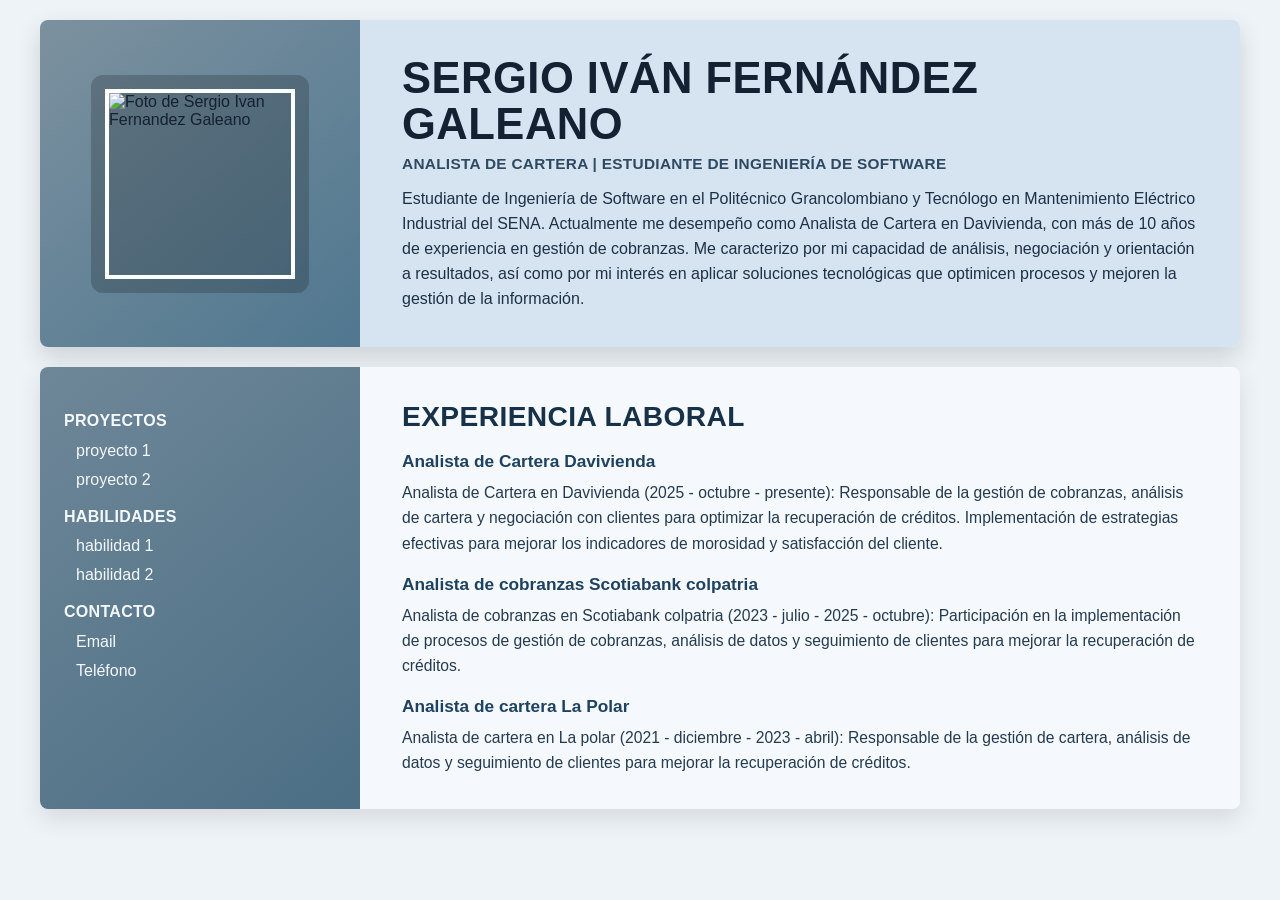
==== index.html @ 8172aaba "agregar informacion del main y estilizar con responsibidad" ====
﻿<!DOCTYPE html>
<html lang="es">
<head>
    <meta charset="UTF-8">
    <meta name="viewport" content="width=device-width, initial-scale=1.0">
    <title>Portfolio - Sergio Fernandez</title>
    <link rel="stylesheet" href="styles.css">
</head>
<body>
    <header>
        <div class="header-left">
            <div class="photo_wrap">
                <img class="photo_cv" src="/portfolio/imagenes/foto.png" alt="Foto de Sergio Ivan Fernandez Galeano">
            </div>
        </div>
        <div class="header-right">
            <div class="header-content">
                <h1>SERGIO IVÁN FERNÁNDEZ GALEANO</h1>
                <h2>Analista de Cartera | Estudiante de Ingeniería de Software</h2>
                <p>Estudiante de Ingeniería de Software en el Politécnico Grancolombiano y Tecnólogo en Mantenimiento Eléctrico Industrial del SENA. Actualmente me desempeño como Analista de Cartera en Davivienda, con más de 10 años de experiencia en gestión de cobranzas. Me caracterizo por mi capacidad de análisis, negociación y orientación a resultados, así como por mi interés en aplicar soluciones tecnológicas que optimicen procesos y mejoren la gestión de la información.</p>
            </div>
        </div>
    </header>
    <main>
        <div class="navbar_izquierdo">
            <ul>
                <li>proyectos</li>
                <ul>
                    <li>proyecto 1</li>
                    <li>proyecto 2</li>
                </ul>
                <li>habilidades</li>
                <ul>
                    <li>habilidad 1</li>
                    <li>habilidad 2</li>
                </ul>
                <li>contacto</li>
                <ul>
                    <li>Email</li>
                    <li>Teléfono</li>
                </ul>
            </ul>
        </div>
        <div class="contenido">
            <h2>Experiencia laboral</h2>
            <h3>Analista de Cartera Davivienda</h3>
            <p>Analista de Cartera en Davivienda (2025 -  octubre  - presente): Responsable de la gestión de cobranzas, análisis de cartera y negociación con clientes para optimizar la recuperación de créditos. Implementación de estrategias efectivas para mejorar los indicadores de morosidad y satisfacción del cliente.</p>
            <h3>Analista de cobranzas Scotiabank colpatria</h3>
            <p>Analista de cobranzas en Scotiabank colpatria (2023 -  julio  -  2025  -  octubre): Participación en la implementación de procesos de gestión de cobranzas, análisis de datos y seguimiento de clientes para mejorar la recuperación de créditos.</p>
            <h3>Analista de cartera La Polar</h3>
            <p>Analista de cartera en La polar (2021 -  diciembre  -  2023  -  abril): Responsable de la gestión de cartera, análisis de datos y seguimiento de clientes para mejorar la recuperación de créditos.</p>
        </div>
    </main>
    <footer>

    </footer>
</body>
</html>
---- styles.css ----
﻿/* Reinicio */
*{
    margin: 0;
    padding: 0;
    box-sizing: border-box;
}

/* Base del sitio */
body{
    background-color: #eef3f8;
    font-family: Arial, sans-serif;
    color: #142132;
}

/* Estructura del header */
header{
    width: min(1200px, 96%); /* Limita el ancho sin romper en pantallas chicas */
    margin: 20px auto;
    display: grid;
    grid-template-columns: 320px 1fr;
    min-height: 270px;
    border-radius: 8px;
    overflow: hidden;
    box-shadow: 0 10px 24px rgba(0, 0, 0, 0.14);
}

/* Panel izquierdo */
.header-left{
    background: linear-gradient(140deg, #7c919f 0%, #4f778f 100%);
    display: flex;
    align-items: center;
    justify-content: center;
    padding: 28px;
}

/* Marco de la foto */
.photo_wrap{
    background-color: rgba(0, 0, 0, 0.2);
    padding: 14px;
    border-radius: 12px;
}

/* Foto */
.photo_cv{
    width: 190px;
    height: 190px;
    object-fit: cover;
    border: 4px solid #ffffff;
    display: block;
}

/* Panel derecho */
.header-right{
    background-color: #d6e4f1;
    display: flex;
    align-items: center;
    padding: 36px 42px;
}

/* Contenedor de texto */
.header-content{
    max-width: 900px;
}

/* Titulo principal */
.header-content h1{
    font-size: clamp(2rem, 3.4vw, 3.3rem); /* Escala fluida entre mínimo y máximo */
    line-height: 1.05;
    letter-spacing: 0.5px;
    color: #142132;
    margin-bottom: 8px;
}

/* Subtitulo */
.header-content h2{
    font-size: clamp(0.95rem, 1.2vw, 1.15rem);
    font-weight: 700;
    letter-spacing: 0.3px;
    text-transform: uppercase;
    color: #2e4961;
    margin-bottom: 14px;
}

/* Descripcion */
.header-content p{
    font-size: clamp(1rem, 1.25vw, 1.15rem); /* Texto adaptable según ancho de pantalla */
    line-height: 1.55;
    color: #1d3146;
    max-width: 940px;
}

/* Estructura del main alineada con el header */
main{
    width: min(1200px, 96%);
    margin: 0 auto 20px;
    display: grid;
    grid-template-columns: 320px 1fr;
    border-radius: 8px;
    overflow: hidden;
    box-shadow: 0 10px 24px rgba(0, 0, 0, 0.1);
}

/* Lado izquierdo del main */
.navbar_izquierdo{
    background: linear-gradient(140deg, #6e8798 0%, #4b6e84 100%);
    padding: 28px 24px;
    color: #f4f8fc;
}

.navbar_izquierdo ul{
    list-style: none;
}

.navbar_izquierdo li{
    font-size: 1rem;
    line-height: 1.45;
}

.navbar_izquierdo > ul > li{
    margin-top: 14px;
    margin-bottom: 6px;
    font-weight: 700;
    text-transform: uppercase;
    letter-spacing: 0.3px;
}

.navbar_izquierdo > ul > ul{
    margin-left: 12px;
    margin-bottom: 12px;
}

.navbar_izquierdo > ul > ul > li{
    margin-bottom: 6px;
    font-weight: 500;
    text-transform: none;
}

/* Lado derecho del main */
.contenido{
    background-color: #f5f9fd;
    padding: 34px 42px;
}

.contenido h2{
    font-size: clamp(1.4rem, 2.2vw, 2rem);
    color: #173148;
    margin-bottom: 18px;
    text-transform: uppercase;
    letter-spacing: 0.4px;
}

.contenido h3{
    font-size: 1.08rem;
    color: #1e425f;
    margin-top: 18px;
    margin-bottom: 8px;
}

.contenido p{
    font-size: 0.98rem;
    line-height: 1.6;
    color: #243a4f;
}

/* Responsive */
@media (max-width: 900px){
    header{
        grid-template-columns: 1fr; /* Colapsa a una sola columna en móvil */
    }

    .header-left{
        justify-content: center;
        padding: 24px;
    }

    .header-right{
        padding: 26px 24px 30px;
    }

    .header-content h1{
        font-size: clamp(1.7rem, 7vw, 2.4rem);
    }

    .header-content h2{
        font-size: 0.95rem;
    }

    main{
        grid-template-columns: 1fr;
    }

    .navbar_izquierdo{
        padding: 24px;
    }

    .contenido{
        padding: 26px 24px 30px;
    }
}
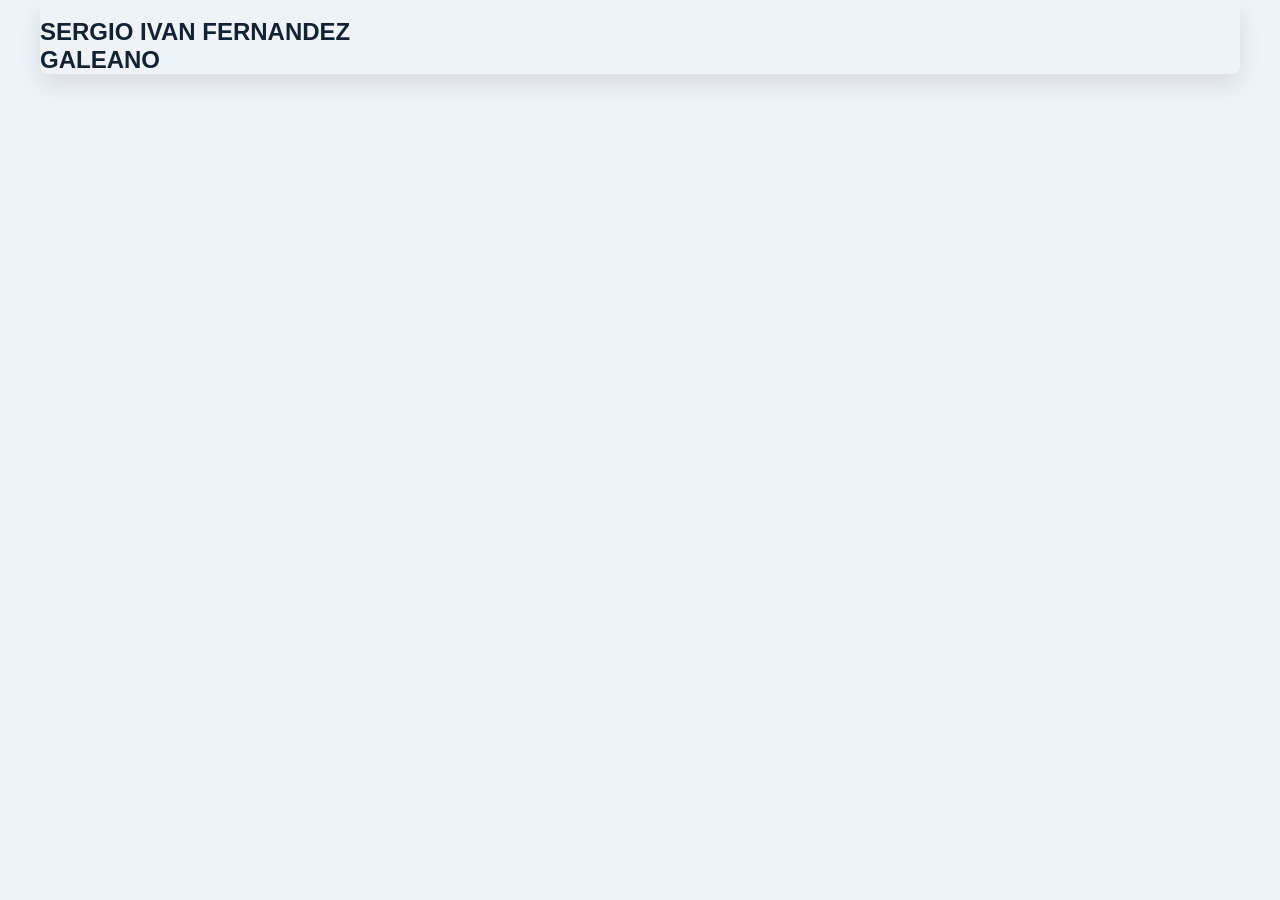
==== commit 8d91c2c8: "estructura de la priemra columna" ====
--- a/index.html
+++ b/index.html
@@ -7,52 +7,17 @@
     <link rel="stylesheet" href="styles.css">
 </head>
 <body>
-    <header>
-        <div class="header-left">
-            <div class="photo_wrap">
-                <img class="photo_cv" src="/portfolio/imagenes/foto.png" alt="Foto de Sergio Ivan Fernandez Galeano">
+    <main>
+        <section>
+            <div>
+                <img src="" alt="">
             </div>
-        </div>
-        <div class="header-right">
-            <div class="header-content">
-                <h1>SERGIO IVÁN FERNÁNDEZ GALEANO</h1>
-                <h2>Analista de Cartera | Estudiante de Ingeniería de Software</h2>
-                <p>Estudiante de Ingeniería de Software en el Politécnico Grancolombiano y Tecnólogo en Mantenimiento Eléctrico Industrial del SENA. Actualmente me desempeño como Analista de Cartera en Davivienda, con más de 10 años de experiencia en gestión de cobranzas. Me caracterizo por mi capacidad de análisis, negociación y orientación a resultados, así como por mi interés en aplicar soluciones tecnológicas que optimicen procesos y mejoren la gestión de la información.</p>
-            </div>
-        </div>
-    </header>
-    <main>
-        <div class="navbar_izquierdo">
-            <ul>
-                <li>proyectos</li>
-                <ul>
-                    <li>proyecto 1</li>
-                    <li>proyecto 2</li>
-                </ul>
-                <li>habilidades</li>
-                <ul>
-                    <li>habilidad 1</li>
-                    <li>habilidad 2</li>
-                </ul>
-                <li>contacto</li>
-                <ul>
-                    <li>Email</li>
-                    <li>Teléfono</li>
-                </ul>
-            </ul>
-        </div>
-        <div class="contenido">
-            <h2>Experiencia laboral</h2>
-            <h3>Analista de Cartera Davivienda</h3>
-            <p>Analista de Cartera en Davivienda (2025 -  octubre  - presente): Responsable de la gestión de cobranzas, análisis de cartera y negociación con clientes para optimizar la recuperación de créditos. Implementación de estrategias efectivas para mejorar los indicadores de morosidad y satisfacción del cliente.</p>
-            <h3>Analista de cobranzas Scotiabank colpatria</h3>
-            <p>Analista de cobranzas en Scotiabank colpatria (2023 -  julio  -  2025  -  octubre): Participación en la implementación de procesos de gestión de cobranzas, análisis de datos y seguimiento de clientes para mejorar la recuperación de créditos.</p>
-            <h3>Analista de cartera La Polar</h3>
-            <p>Analista de cartera en La polar (2021 -  diciembre  -  2023  -  abril): Responsable de la gestión de cartera, análisis de datos y seguimiento de clientes para mejorar la recuperación de créditos.</p>
-        </div>
+            <h1>SERGIO IVAN FERNANDEZ GALEANO</h1>
+
+        </section>
+        <section>
+
+        </section>
     </main>
-    <footer>
-
-    </footer>
 </body>
 </html>
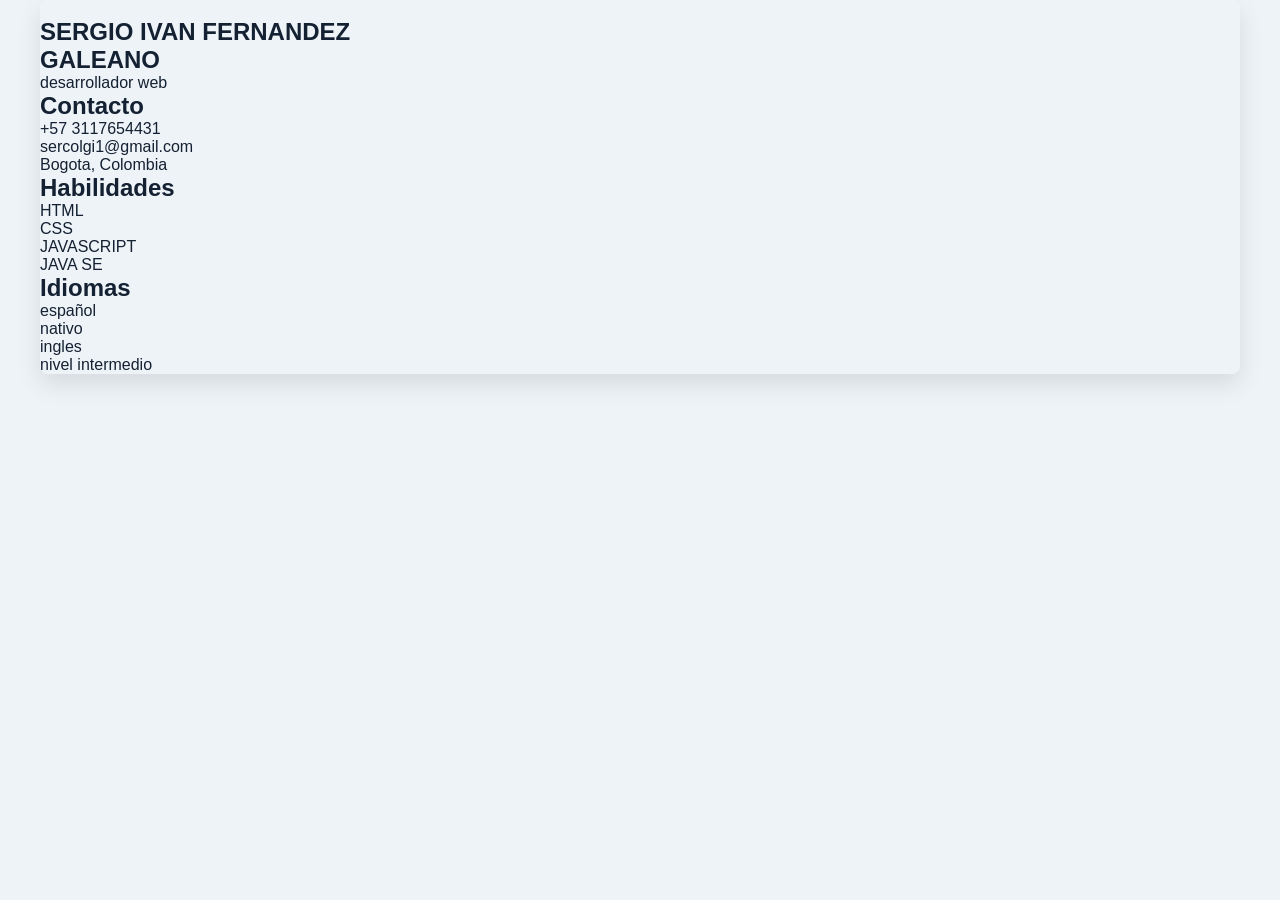
==== commit 3ba114a9: "asignacion de clases y nuevo article de idiomas" ====
--- a/index.html
+++ b/index.html
@@ -7,15 +7,47 @@
     <link rel="stylesheet" href="styles.css">
 </head>
 <body>
-    <main>
-        <section>
-            <div>
-                <img src="" alt="">
+    <main class="portfolioContent">
+        <section class="profileSection">
+            <div class="profileImageContainer">
+                <img class="profileImage" src="" alt="">
             </div>
-            <h1>SERGIO IVAN FERNANDEZ GALEANO</h1>
-
+            <div class="profileInfo">
+            <h1 class="profileName">SERGIO IVAN FERNANDEZ GALEANO</h1>
+            <p class="profileRole">desarrollador web</p>
+            </div>
+            <article class="contactSection">
+                <h2 class="sectionTitle">Contacto</h2>
+                <ul class="contactList">
+                    <li class="contactItem">+57 3117654431</li>
+                    <li class="contactItem">sercolgi1@gmail.com</li>
+                    <li class="contactItem">Bogota, Colombia</li>
+                </ul>
+            </article>
+            <article class="skillsSection">
+                <h2 class="sectionTitle">Habilidades</h2>
+                <ul class="skillsList">
+                    <li class="skillItem">HTML</li>
+                    <li class="skillItem">CSS</li>
+                    <li class="skillItem">JAVASCRIPT</li>
+                    <li class="skillItem">JAVA SE</li>
+                </ul>
+            </article>
+            <article class="languagesSection">
+                <h2 class="sectionTitle">Idiomas</h2>
+                <ul class="languagesList">
+                    <li class="languageItem">
+                        <span class="languageName">español</span>
+                        <p class="languageLevel">nativo</p>
+                    </li>
+                    <li class="languageItem">
+                        <span class="languageName">ingles</span>
+                        <p class="languageLevel">nivel intermedio</p>
+                    </li>
+                </ul>
+            </article>
         </section>
-        <section>
+        <section class="additionalInfoSection">
 
         </section>
     </main>
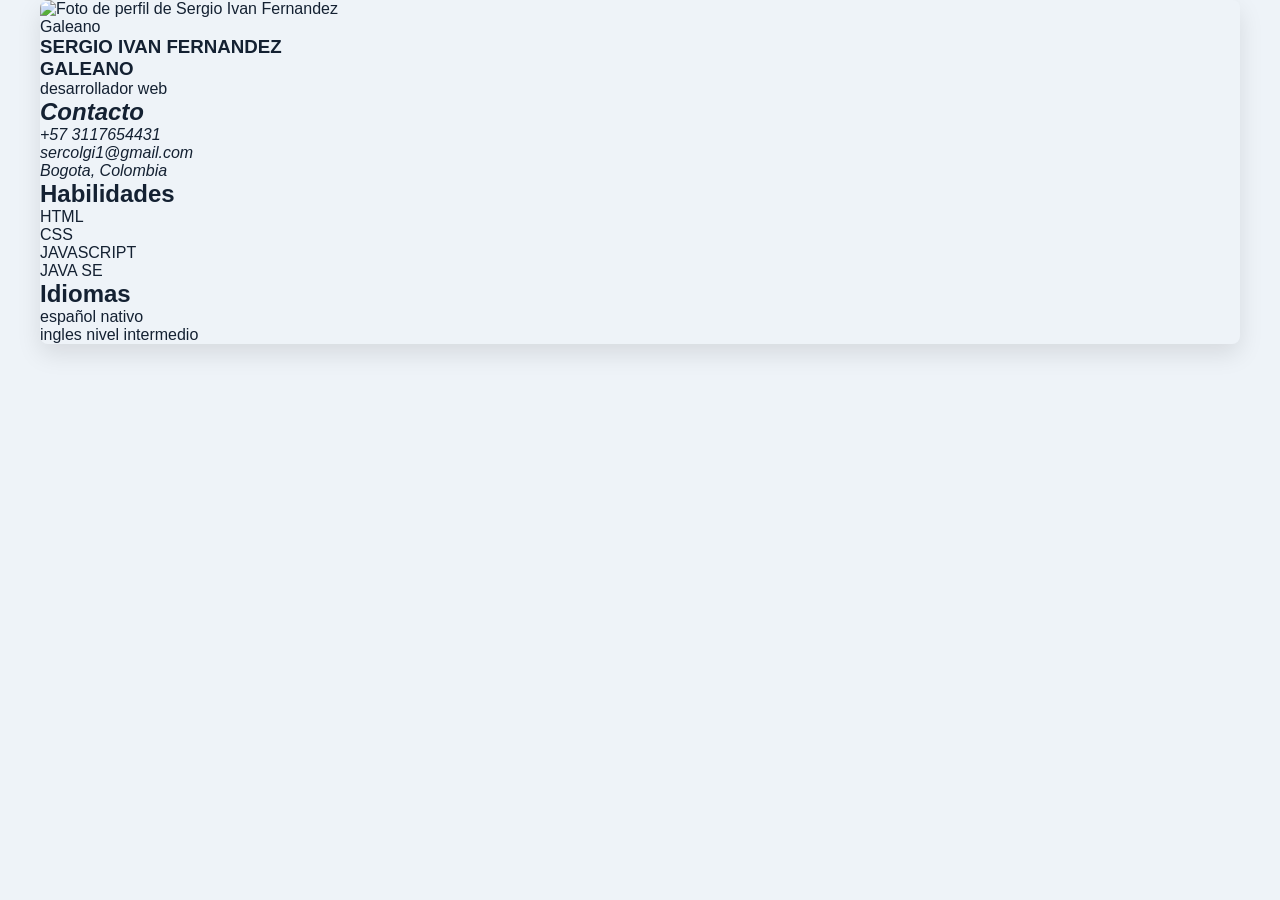
==== commit 9b905f83: "ajuste de semantica con consulta en ia con correccciones sin cambiar contenido" ====
--- a/index.html
+++ b/index.html
@@ -9,21 +9,23 @@
 <body>
     <main class="portfolioContent">
         <section class="profileSection">
+            <article class="profileHeader">
             <div class="profileImageContainer">
-                <img class="profileImage" src="" alt="">
+                <img class="profileImage" src="" alt="Foto de perfil de Sergio Ivan Fernandez Galeano">
             </div>
             <div class="profileInfo">
             <h1 class="profileName">SERGIO IVAN FERNANDEZ GALEANO</h1>
             <p class="profileRole">desarrollador web</p>
             </div>
-            <article class="contactSection">
+            </article>
+            <address class="contactSection">
                 <h2 class="sectionTitle">Contacto</h2>
                 <ul class="contactList">
                     <li class="contactItem">+57 3117654431</li>
                     <li class="contactItem">sercolgi1@gmail.com</li>
                     <li class="contactItem">Bogota, Colombia</li>
                 </ul>
-            </article>
+            </address>
             <article class="skillsSection">
                 <h2 class="sectionTitle">Habilidades</h2>
                 <ul class="skillsList">
@@ -38,17 +40,17 @@
                 <ul class="languagesList">
                     <li class="languageItem">
                         <span class="languageName">español</span>
-                        <p class="languageLevel">nativo</p>
+                        <span class="languageLevel">nativo</span>
                     </li>
                     <li class="languageItem">
                         <span class="languageName">ingles</span>
-                        <p class="languageLevel">nivel intermedio</p>
+                        <span class="languageLevel">nivel intermedio</span>
                     </li>
                 </ul>
             </article>
         </section>
         <section class="additionalInfoSection">
-
+            <article class="additionalInfoCard"></article>
         </section>
     </main>
 </body>
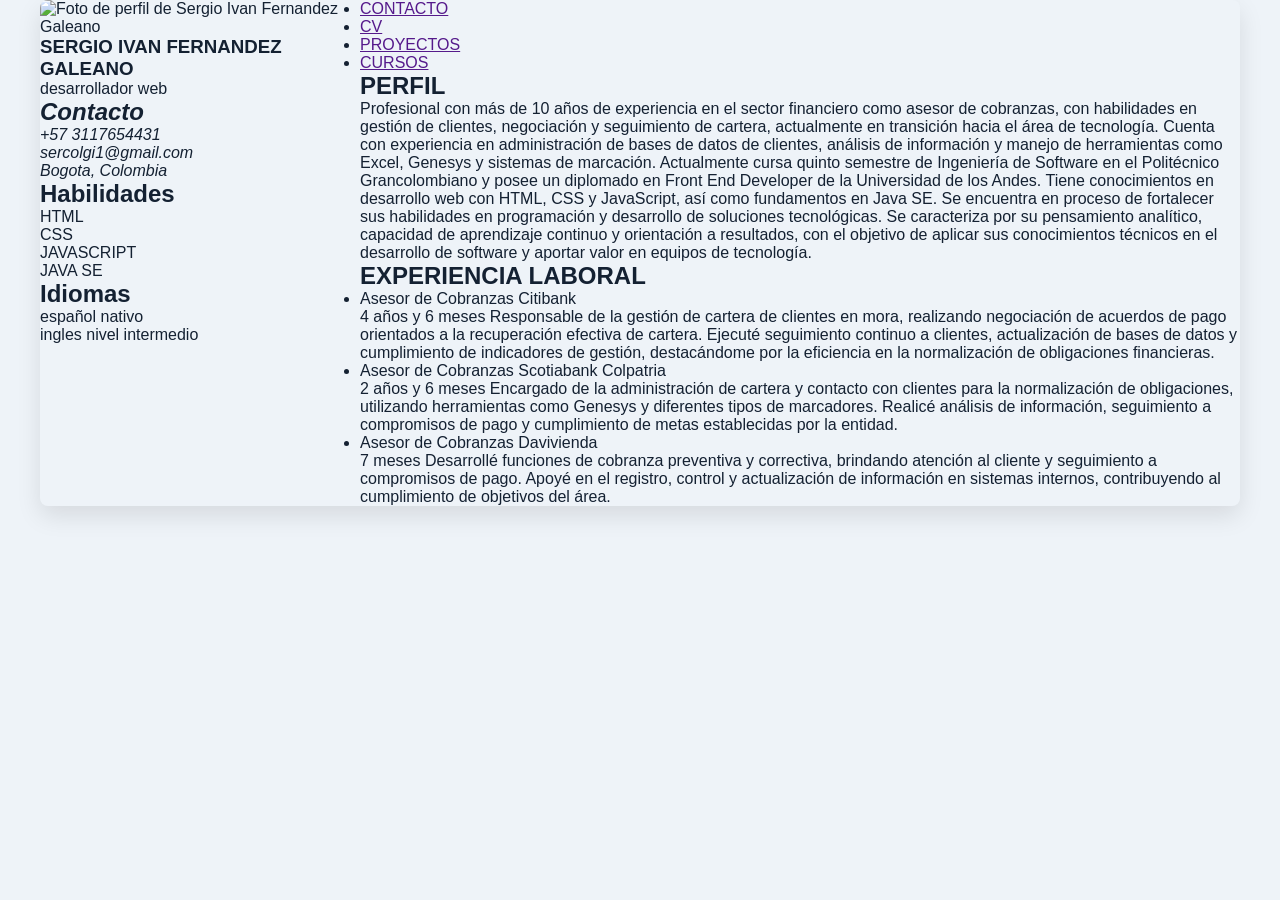
==== commit 7d779b9a: "datos anexos a index de segunda parte" ====
--- a/index.html
+++ b/index.html
@@ -50,7 +50,36 @@
             </article>
         </section>
         <section class="additionalInfoSection">
-            <article class="additionalInfoCard"></article>
+            <nav>
+                <ul>
+                    <li><a href="">CONTACTO</a></li>
+                    <li><a href="">CV</a></li>
+                    <li><a href="">PROYECTOS</a></li>
+                    <li><a href="">CURSOS</a></li>
+                </ul>
+            </nav>
+            <article class="additionalInfoCard">
+                <h2>PERFIL</h2>
+                <p>Profesional con más de 10 años de experiencia en el sector financiero como asesor de cobranzas, con habilidades en gestión de clientes, negociación y seguimiento de cartera, actualmente en transición hacia el área de tecnología. Cuenta con experiencia en administración de bases de datos de clientes, análisis de información y manejo de herramientas como Excel, Genesys y sistemas de marcación.
+
+Actualmente cursa quinto semestre de Ingeniería de Software en el Politécnico Grancolombiano y posee un diplomado en Front End Developer de la Universidad de los Andes. Tiene conocimientos en desarrollo web con HTML, CSS y JavaScript, así como fundamentos en Java SE. Se encuentra en proceso de fortalecer sus habilidades en programación y desarrollo de soluciones tecnológicas.
+
+Se caracteriza por su pensamiento analítico, capacidad de aprendizaje continuo y orientación a resultados, con el objetivo de aplicar sus conocimientos técnicos en el desarrollo de software y aportar valor en equipos de tecnología.</p>
+            </article>
+            <article>
+                <h2>EXPERIENCIA LABORAL</h2>
+                <ul>
+                    <li>Asesor de Cobranzas Citibank</li>
+                    <p>4 años y 6 meses
+Responsable de la gestión de cartera de clientes en mora, realizando negociación de acuerdos de pago orientados a la recuperación efectiva de cartera. Ejecuté seguimiento continuo a clientes, actualización de bases de datos y cumplimiento de indicadores de gestión, destacándome por la eficiencia en la normalización de obligaciones financieras.</p>
+                    <li>Asesor de Cobranzas Scotiabank Colpatria</li>
+                    <p>2 años y 6 meses
+Encargado de la administración de cartera y contacto con clientes para la normalización de obligaciones, utilizando herramientas como Genesys y diferentes tipos de marcadores. Realicé análisis de información, seguimiento a compromisos de pago y cumplimiento de metas establecidas por la entidad.</p>
+                    <li>Asesor de Cobranzas Davivienda</li>
+                    <p>7 meses
+Desarrollé funciones de cobranza preventiva y correctiva, brindando atención al cliente y seguimiento a compromisos de pago. Apoyé en el registro, control y actualización de información en sistemas internos, contribuyendo al cumplimiento de objetivos del área.</p>
+                </ul>
+            </article>
         </section>
     </main>
 </body>
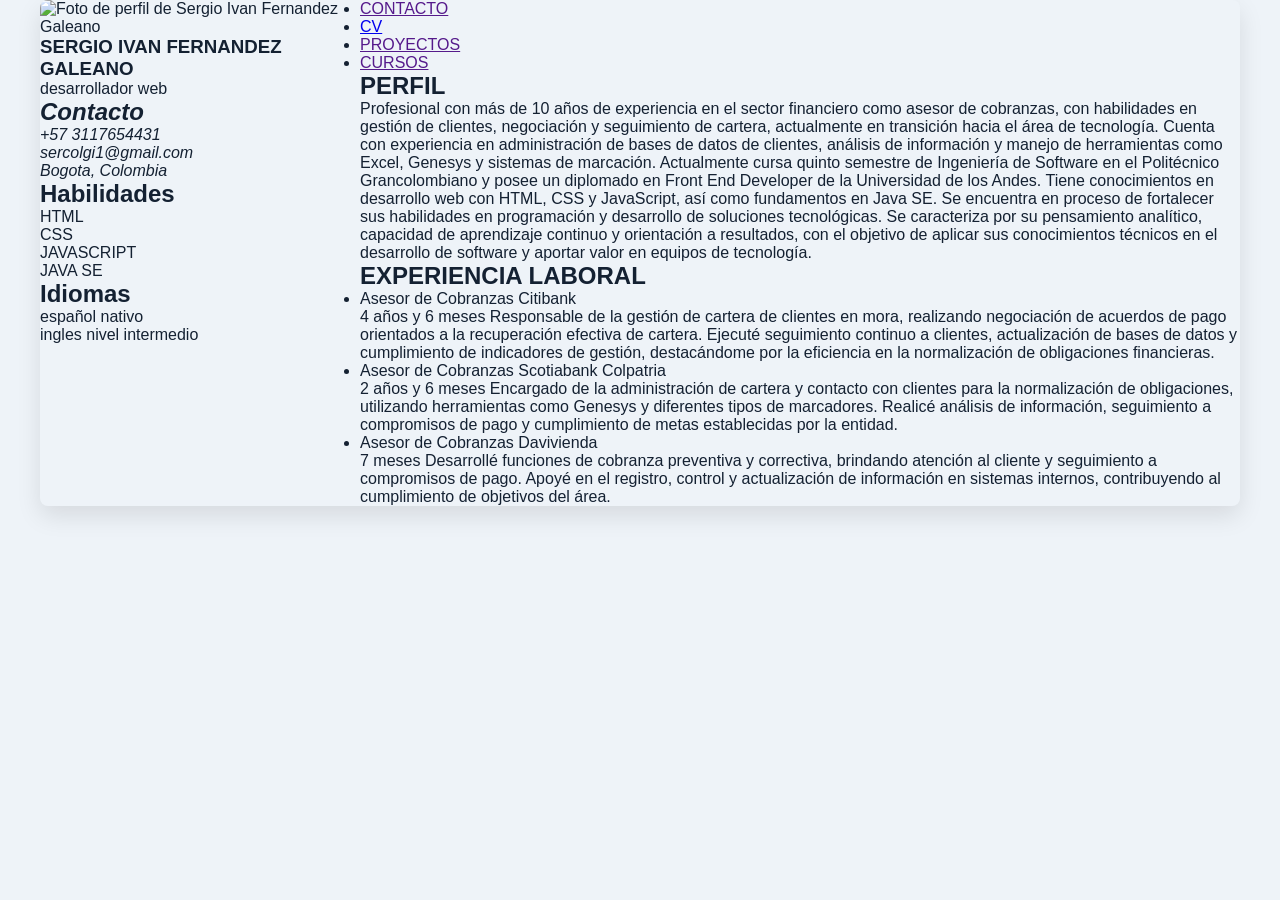
==== commit 3136f741: "agregando nuevo contenido, nuevas paginas, archivo descargable" ====
--- a/index.html
+++ b/index.html
@@ -50,34 +50,40 @@
             </article>
         </section>
         <section class="additionalInfoSection">
-            <nav>
-                <ul>
-                    <li><a href="">CONTACTO</a></li>
-                    <li><a href="">CV</a></li>
-                    <li><a href="">PROYECTOS</a></li>
-                    <li><a href="">CURSOS</a></li>
+            <nav class="portfolioNav">
+                <ul class="portfolioNavList">
+                    <li class="portfolioNavItem"><a class="portfolioNavLink" href="">CONTACTO</a></li>
+                    <li class="portfolioNavItem"><a class="portfolioNavLink" href="./Hoja de vida Sergio Fernandez (2).docx" download="Hoja-de-vida-Sergio-Fernandez.docx">CV</a></li>
+                    <li class="portfolioNavItem"><a class="portfolioNavLink" href="">PROYECTOS</a></li>
+                    <li class="portfolioNavItem"><a class="portfolioNavLink" href="">CURSOS</a></li>
                 </ul>
             </nav>
             <article class="additionalInfoCard">
-                <h2>PERFIL</h2>
-                <p>Profesional con más de 10 años de experiencia en el sector financiero como asesor de cobranzas, con habilidades en gestión de clientes, negociación y seguimiento de cartera, actualmente en transición hacia el área de tecnología. Cuenta con experiencia en administración de bases de datos de clientes, análisis de información y manejo de herramientas como Excel, Genesys y sistemas de marcación.
+                <h2 class="sectionTitle">PERFIL</h2>
+                <p class="profileSummary">Profesional con más de 10 años de experiencia en el sector financiero como asesor de cobranzas, con habilidades en gestión de clientes, negociación y seguimiento de cartera, actualmente en transición hacia el área de tecnología. Cuenta con experiencia en administración de bases de datos de clientes, análisis de información y manejo de herramientas como Excel, Genesys y sistemas de marcación.
 
 Actualmente cursa quinto semestre de Ingeniería de Software en el Politécnico Grancolombiano y posee un diplomado en Front End Developer de la Universidad de los Andes. Tiene conocimientos en desarrollo web con HTML, CSS y JavaScript, así como fundamentos en Java SE. Se encuentra en proceso de fortalecer sus habilidades en programación y desarrollo de soluciones tecnológicas.
 
 Se caracteriza por su pensamiento analítico, capacidad de aprendizaje continuo y orientación a resultados, con el objetivo de aplicar sus conocimientos técnicos en el desarrollo de software y aportar valor en equipos de tecnología.</p>
             </article>
-            <article>
-                <h2>EXPERIENCIA LABORAL</h2>
-                <ul>
-                    <li>Asesor de Cobranzas Citibank</li>
-                    <p>4 años y 6 meses
+            <article class="workExperienceSection">
+                <h2 class="sectionTitle">EXPERIENCIA LABORAL</h2>
+                <ul class="workExperienceList">
+                    <li class="workExperienceItem">
+                        <span class="workExperienceRole">Asesor de Cobranzas Citibank</span>
+                        <p class="workExperienceDescription">4 años y 6 meses
 Responsable de la gestión de cartera de clientes en mora, realizando negociación de acuerdos de pago orientados a la recuperación efectiva de cartera. Ejecuté seguimiento continuo a clientes, actualización de bases de datos y cumplimiento de indicadores de gestión, destacándome por la eficiencia en la normalización de obligaciones financieras.</p>
-                    <li>Asesor de Cobranzas Scotiabank Colpatria</li>
-                    <p>2 años y 6 meses
+                    </li>
+                    <li class="workExperienceItem">
+                        <span class="workExperienceRole">Asesor de Cobranzas Scotiabank Colpatria</span>
+                        <p class="workExperienceDescription">2 años y 6 meses
 Encargado de la administración de cartera y contacto con clientes para la normalización de obligaciones, utilizando herramientas como Genesys y diferentes tipos de marcadores. Realicé análisis de información, seguimiento a compromisos de pago y cumplimiento de metas establecidas por la entidad.</p>
-                    <li>Asesor de Cobranzas Davivienda</li>
-                    <p>7 meses
+                    </li>
+                    <li class="workExperienceItem">
+                        <span class="workExperienceRole">Asesor de Cobranzas Davivienda</span>
+                        <p class="workExperienceDescription">7 meses
 Desarrollé funciones de cobranza preventiva y correctiva, brindando atención al cliente y seguimiento a compromisos de pago. Apoyé en el registro, control y actualización de información en sistemas internos, contribuyendo al cumplimiento de objetivos del área.</p>
+                    </li>
                 </ul>
             </article>
         </section>
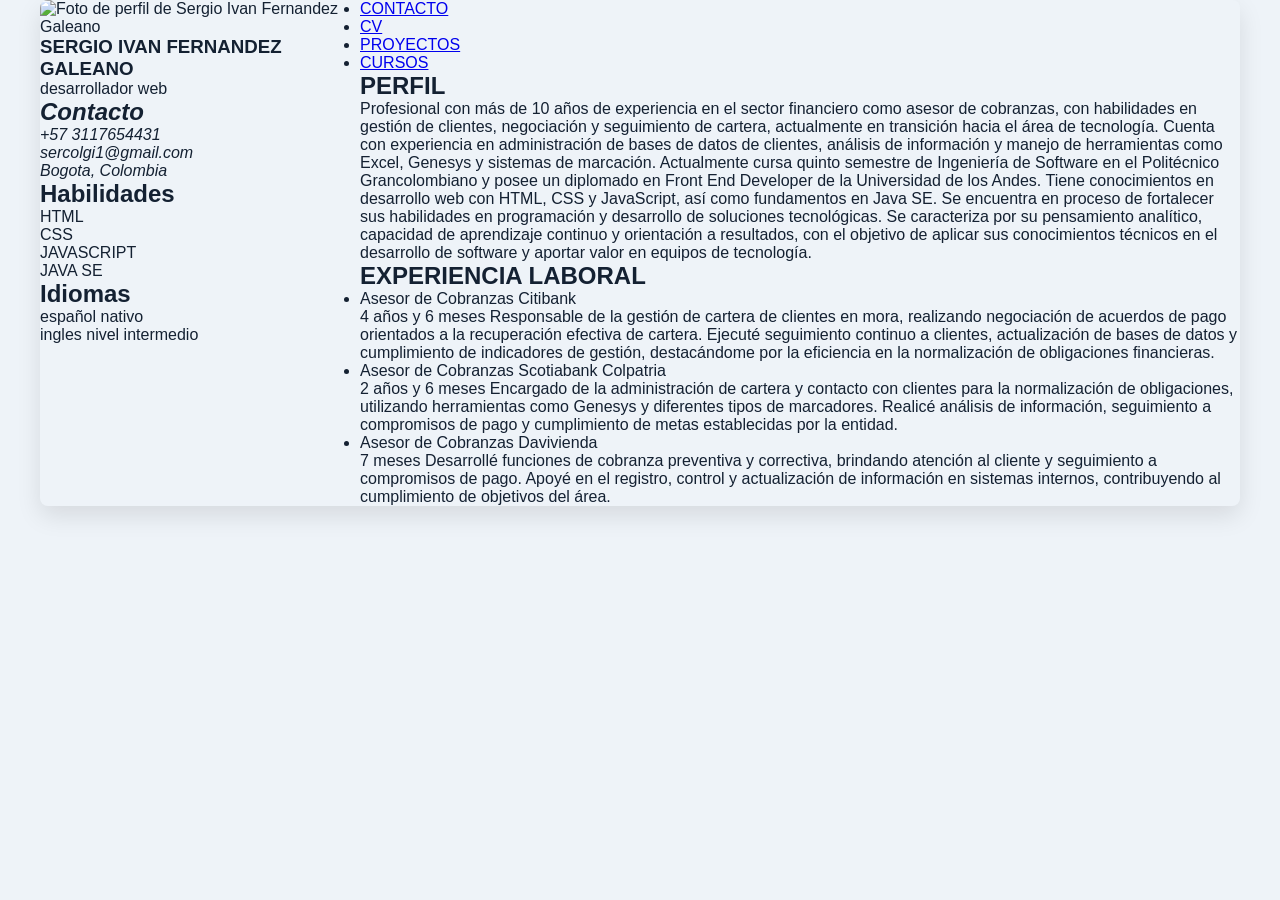
==== commit 84f1e34a: "agregando contenido a los otros html con la informacion geenral, direccionando a cada pagina y un ho" ====
--- a/index.html
+++ b/index.html
@@ -52,10 +52,10 @@
         <section class="additionalInfoSection">
             <nav class="portfolioNav">
                 <ul class="portfolioNavList">
-                    <li class="portfolioNavItem"><a class="portfolioNavLink" href="">CONTACTO</a></li>
+                    <li class="portfolioNavItem"><a class="portfolioNavLink" href="./contacto.html">CONTACTO</a></li>
                     <li class="portfolioNavItem"><a class="portfolioNavLink" href="./Hoja de vida Sergio Fernandez (2).docx" download="Hoja-de-vida-Sergio-Fernandez.docx">CV</a></li>
-                    <li class="portfolioNavItem"><a class="portfolioNavLink" href="">PROYECTOS</a></li>
-                    <li class="portfolioNavItem"><a class="portfolioNavLink" href="">CURSOS</a></li>
+                    <li class="portfolioNavItem"><a class="portfolioNavLink" href="./proyectos.html">PROYECTOS</a></li>
+                    <li class="portfolioNavItem"><a class="portfolioNavLink" href="./cursos.html">CURSOS</a></li>
                 </ul>
             </nav>
             <article class="additionalInfoCard">
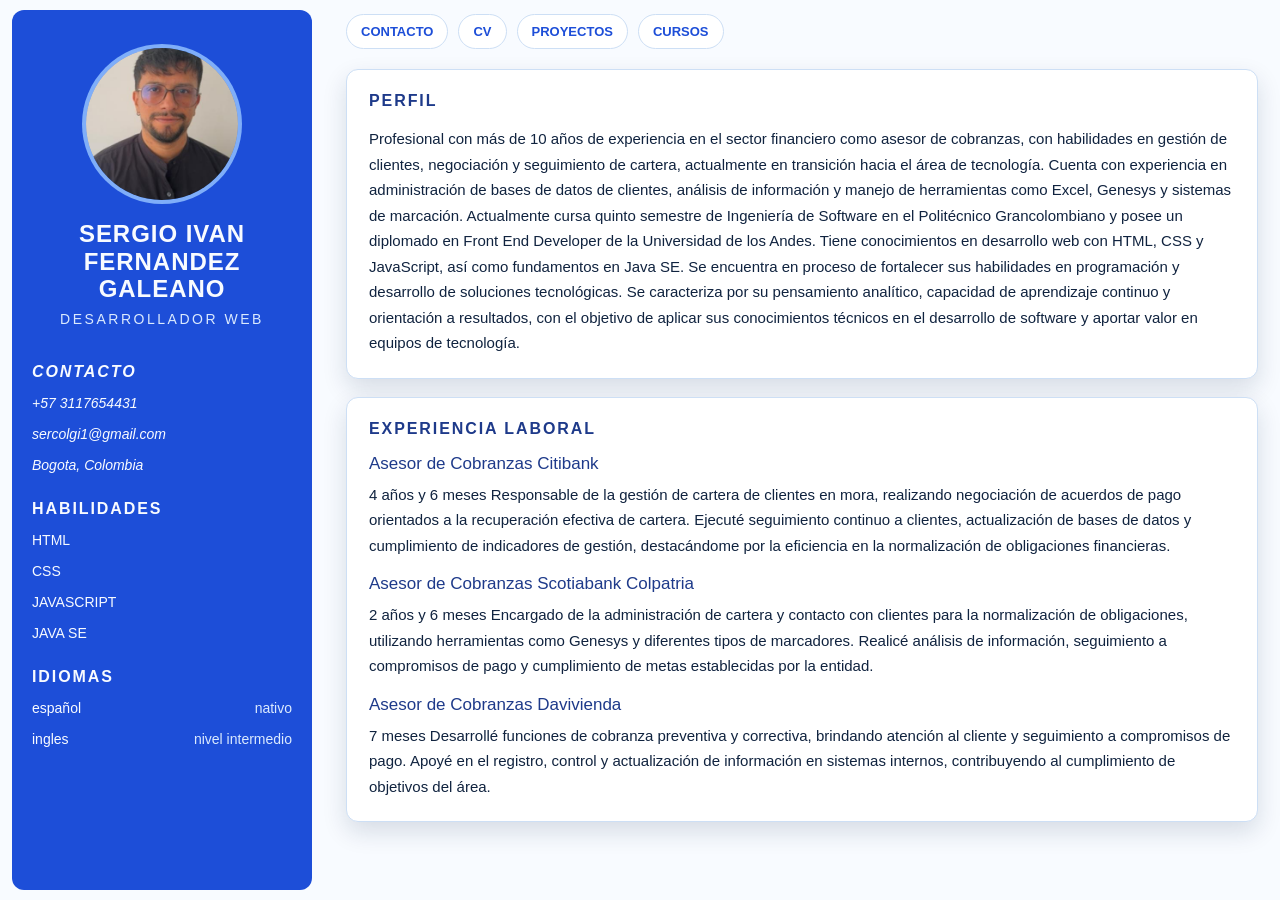
==== commit 19bcc2b7: "hoover a botones y estilos finales" ====
--- a/index.html
+++ b/index.html
@@ -11,7 +11,7 @@
         <section class="profileSection">
             <article class="profileHeader">
             <div class="profileImageContainer">
-                <img class="profileImage" src="" alt="Foto de perfil de Sergio Ivan Fernandez Galeano">
+                <img class="profileImage" src="/imagenes/foto.png" alt="Foto de perfil de Sergio Ivan Fernandez Galeano">
             </div>
             <div class="profileInfo">
             <h1 class="profileName">SERGIO IVAN FERNANDEZ GALEANO</h1>
--- a/styles.css
+++ b/styles.css
@@ -1,200 +1,357 @@
-﻿/* Reinicio */
+
 *{
     margin: 0;
     padding: 0;
     box-sizing: border-box;
 }
 
-/* Base del sitio */
+:root{
+    --font-main: "Outfit", sans-serif;
+    --color-bg: #f8fbff;
+    --color-surface: #ffffff;
+    --color-surface-soft: #eef5ff;
+    --color-border: #cddff5;
+    --color-primary-50: #edf5ff;
+    --color-primary-100: #dbeafe;
+    --color-primary-200: #bfdcff;
+    --color-primary-300: #93c5fd;
+    --color-primary-400: #60a5fa;
+    --color-primary-500: #3b82f6;
+    --color-primary-600: #2563eb;
+    --color-primary-700: #1d4ed8;
+    --color-primary-800: #1e3a8a;
+    --color-primary-900: #172554;
+    --color-text: #10233f;
+    --color-text-soft: #36506f;
+    --color-text-light: #f8fbff;
+    --color-shadow: rgba(17, 37, 68, 0.14);
+}
+
 body{
-    background-color: #eef3f8;
-    font-family: Arial, sans-serif;
-    color: #142132;
-}
-
-/* Estructura del header */
-header{
-    width: min(1200px, 96%); /* Limita el ancho sin romper en pantallas chicas */
-    margin: 20px auto;
-    display: grid;
-    grid-template-columns: 320px 1fr;
-    min-height: 270px;
+    background-color: var(--color-bg);
+    font-family: var(--font-main);
+    color: var(--color-text);
+    min-height: 100vh;
+    margin: 0;
+    min-height: 100vh;
+    font-size: 1.5rem;
+}
+
+html{
+    font-size: 62.5%;
+}
+.portfolioContent{
+    display: flex;
+    position: relative;
+    background-color: var(--color-bg);
+    min-height: 100vh;
+}
+ul{
+    list-style: none;
+}
+a{
+    text-decoration: none;
+    color: inherit;
+}
+.profileSection{
+    display: flex;
+    flex-direction: column;
+    flex: 0 0 30rem;
+    background-color: var(--color-primary-700);
+    border-radius: 12px;
+    padding: 10px 10px 25px 10px;
+    margin: 10px 12px;
+    min-height: calc(100vh - 2rem);
+    color: var(--color-text-light);
+    gap: 2.4rem;
+}
+.profileHeader{
+    display: flex;
+    flex-direction: column;
+    align-items: center;
+    gap: 1.6rem;
+    padding: 2.4rem 1.2rem 1.2rem;
+    text-align: center;
+}
+.profileImageContainer{
+    width: 16rem;
+    height: 16rem;
+    border-radius: 50%;
+    overflow: hidden;
+    border: 0.4rem solid rgba(255, 255, 255, 0.35);
+    background-color: var(--color-primary-500);
+}
+.profileImage{
+    width: 100%;
+    height: 100%;
+    object-fit: cover;
+    display: block;
+}
+.profileInfo{
+    display: flex;
+    flex-direction: column;
+    gap: 0.8rem;
+}
+.profileName{
+    font-size: 2.4rem;
+    line-height: 1.15;
+    letter-spacing: 0.04em;
+}
+.profileRole{
+    font-size: 1.4rem;
+    text-transform: uppercase;
+    letter-spacing: 0.18em;
+    color: var(--color-primary-100);
+}
+.contactSection,
+.skillsSection,
+.languagesSection{
+    display: flex;
+    flex-direction: column;
+    gap: 1.2rem;
+    padding: 0 1rem;
+}
+.sectionTitle{
+    font-size: 1.6rem;
+    text-transform: uppercase;
+    letter-spacing: 0.12em;
+}
+.contactList,
+.skillsList,
+.languagesList{
+    display: flex;
+    flex-direction: column;
+    gap: 1rem;
+}
+.contactItem,
+.skillItem,
+.languageItem{
+    font-size: 1.4rem;
+    line-height: 1.5;
+}
+.languageItem{
+    display: flex;
+    justify-content: space-between;
+    gap: 1.2rem;
+}
+.languageLevel{
+    color: var(--color-primary-100);
+}
+.portfolioNavList{
+    display: flex;
+    gap: 10px;
+    justify-content: center;
+}
+.additionalInfoSection{
+    flex: 1;
+    min-width: 0;
+    padding: 4px 10px;
+    margin: 10px 12px;
+}
+.portfolioNav{
+    margin-bottom: 2rem;
+}
+.portfolioNavList{
+    flex-wrap: wrap;
+    justify-content: flex-start;
+}
+.portfolioNavLink{
+    display: inline-block;
+    background-color: var(--color-surface);
+    color: var(--color-primary-700);
+    border: 1px solid var(--color-border);
+    border-radius: 999px;
+    padding: 0.9rem 1.4rem;
+    font-size: 1.3rem;
+    font-weight: 600;
+    transition: background-color 0.2s ease, color 0.2s ease, border-color 0.2s ease, transform 0.2s ease;
+}
+.portfolioNavLink:hover{
+    background-color: var(--color-primary-700);
+    color: var(--color-text-light);
+    border-color: var(--color-primary-700);
+    transform: translateY(-2px);
+}
+.additionalInfoCard,
+.workExperienceSection,
+.contactFormSection,
+.coursesSection,
+.projectsSection{
+    background-color: var(--color-surface);
+    border: 1px solid var(--color-border);
+    border-radius: 12px;
+    padding: 2.2rem;
+    box-shadow: 0 10px 24px var(--color-shadow);
+}
+.additionalInfoSection > article + article{
+    margin-top: 1.8rem;
+}
+.additionalInfoSection .sectionTitle{
+    color: var(--color-primary-800);
+    margin-bottom: 1.6rem;
+}
+.profileSummary,
+.workExperienceDescription,
+.contactFormLabel,
+.contactFormInput,
+.contactFormTextarea,
+.coursePlatform,
+.courseTitle,
+.projectLink{
+    color: var(--color-text);
+}
+.profileSummary,
+.workExperienceDescription{
+    line-height: 1.7;
+}
+.workExperienceList,
+.coursesList,
+.projectsList{
+    display: flex;
+    flex-direction: column;
+    gap: 1.6rem;
+}
+.workExperienceRole,
+.courseTitle{
+    display: block;
+    font-size: 1.7rem;
+    color: var(--color-primary-800);
+    margin-bottom: 0.8rem;
+}
+.contactForm{
+    display: flex;
+    flex-direction: column;
+    gap: 1rem;
+}
+.contactFormLabel{
+    font-size: 1.4rem;
+    font-weight: 600;
+}
+.contactFormInput,
+.contactFormTextarea{
+    width: 100%;
+    border: 1px solid var(--color-border);
     border-radius: 8px;
-    overflow: hidden;
-    box-shadow: 0 10px 24px rgba(0, 0, 0, 0.14);
-}
-
-/* Panel izquierdo */
-.header-left{
-    background: linear-gradient(140deg, #7c919f 0%, #4f778f 100%);
-    display: flex;
-    align-items: center;
-    justify-content: center;
-    padding: 28px;
-}
-
-/* Marco de la foto */
-.photo_wrap{
-    background-color: rgba(0, 0, 0, 0.2);
-    padding: 14px;
-    border-radius: 12px;
-}
-
-/* Foto */
-.photo_cv{
-    width: 190px;
-    height: 190px;
-    object-fit: cover;
-    border: 4px solid #ffffff;
-    display: block;
-}
-
-/* Panel derecho */
-.header-right{
-    background-color: #d6e4f1;
-    display: flex;
-    align-items: center;
-    padding: 36px 42px;
-}
-
-/* Contenedor de texto */
-.header-content{
-    max-width: 900px;
-}
-
-/* Titulo principal */
-.header-content h1{
-    font-size: clamp(2rem, 3.4vw, 3.3rem); /* Escala fluida entre mínimo y máximo */
-    line-height: 1.05;
-    letter-spacing: 0.5px;
-    color: #142132;
-    margin-bottom: 8px;
-}
-
-/* Subtitulo */
-.header-content h2{
-    font-size: clamp(0.95rem, 1.2vw, 1.15rem);
-    font-weight: 700;
-    letter-spacing: 0.3px;
-    text-transform: uppercase;
-    color: #2e4961;
-    margin-bottom: 14px;
-}
-
-/* Descripcion */
-.header-content p{
-    font-size: clamp(1rem, 1.25vw, 1.15rem); /* Texto adaptable según ancho de pantalla */
-    line-height: 1.55;
-    color: #1d3146;
-    max-width: 940px;
-}
-
-/* Estructura del main alineada con el header */
-main{
-    width: min(1200px, 96%);
-    margin: 0 auto 20px;
-    display: grid;
-    grid-template-columns: 320px 1fr;
+    padding: 1.1rem 1.2rem;
+    background-color: var(--color-surface-soft);
+    font-family: inherit;
+    font-size: 1.4rem;
+}
+.contactFormTextarea{
+    resize: vertical;
+    min-height: 12rem;
+}
+.contactFormButton{
+    border: none;
     border-radius: 8px;
-    overflow: hidden;
-    box-shadow: 0 10px 24px rgba(0, 0, 0, 0.1);
-}
-
-/* Lado izquierdo del main */
-.navbar_izquierdo{
-    background: linear-gradient(140deg, #6e8798 0%, #4b6e84 100%);
-    padding: 28px 24px;
-    color: #f4f8fc;
-}
-
-.navbar_izquierdo ul{
-    list-style: none;
-}
-
-.navbar_izquierdo li{
-    font-size: 1rem;
-    line-height: 1.45;
-}
-
-.navbar_izquierdo > ul > li{
-    margin-top: 14px;
-    margin-bottom: 6px;
-    font-weight: 700;
-    text-transform: uppercase;
-    letter-spacing: 0.3px;
-}
-
-.navbar_izquierdo > ul > ul{
-    margin-left: 12px;
-    margin-bottom: 12px;
-}
-
-.navbar_izquierdo > ul > ul > li{
-    margin-bottom: 6px;
-    font-weight: 500;
-    text-transform: none;
-}
-
-/* Lado derecho del main */
-.contenido{
-    background-color: #f5f9fd;
-    padding: 34px 42px;
-}
-
-.contenido h2{
-    font-size: clamp(1.4rem, 2.2vw, 2rem);
-    color: #173148;
-    margin-bottom: 18px;
-    text-transform: uppercase;
-    letter-spacing: 0.4px;
-}
-
-.contenido h3{
-    font-size: 1.08rem;
-    color: #1e425f;
-    margin-top: 18px;
-    margin-bottom: 8px;
-}
-
-.contenido p{
-    font-size: 0.98rem;
-    line-height: 1.6;
-    color: #243a4f;
-}
-
-/* Responsive */
-@media (max-width: 900px){
-    header{
-        grid-template-columns: 1fr; /* Colapsa a una sola columna en móvil */
-    }
-
-    .header-left{
+    padding: 1.2rem 1.6rem;
+    background-color: var(--color-primary-700);
+    color: var(--color-text-light);
+    font-family: inherit;
+    font-size: 1.4rem;
+    font-weight: 600;
+    cursor: pointer;
+}
+
+@media (max-width: 1024px){
+    .portfolioContent{
+        gap: 1.2rem;
+        padding: 1rem;
+    }
+
+    .profileSection{
+        flex: 0 0 28rem;
+        margin: 0;
+    }
+
+    .additionalInfoSection{
+        margin: 0;
+        padding: 0.4rem;
+    }
+
+    .portfolioNavList{
+        gap: 0.8rem;
+    }
+}
+
+@media (max-width: 768px){
+    .portfolioContent{
+        flex-direction: column;
+    }
+
+    .profileSection{
+        flex: none;
+        width: 100%;
+        min-height: auto;
+    }
+
+    .additionalInfoSection{
+        width: 100%;
+    }
+
+    .portfolioNavList{
         justify-content: center;
-        padding: 24px;
-    }
-
-    .header-right{
-        padding: 26px 24px 30px;
-    }
-
-    .header-content h1{
-        font-size: clamp(1.7rem, 7vw, 2.4rem);
-    }
-
-    .header-content h2{
-        font-size: 0.95rem;
-    }
-
-    main{
-        grid-template-columns: 1fr;
-    }
-
-    .navbar_izquierdo{
-        padding: 24px;
-    }
-
-    .contenido{
-        padding: 26px 24px 30px;
-    }
-}
-
+    }
+
+    .additionalInfoCard,
+    .workExperienceSection,
+    .contactFormSection,
+    .coursesSection,
+    .projectsSection{
+        padding: 1.8rem;
+    }
+}
+
+@media (max-width: 480px){
+    body{
+        font-size: 1.4rem;
+    }
+
+    .portfolioContent{
+        padding: 0.8rem;
+    }
+
+    .profileSection{
+        padding: 1rem 1rem 2rem;
+        gap: 2rem;
+    }
+
+    .profileHeader{
+        padding: 1.8rem 1rem 1rem;
+    }
+
+    .profileImageContainer{
+        width: 13rem;
+        height: 13rem;
+    }
+
+    .profileName{
+        font-size: 2rem;
+    }
+
+    .profileRole{
+        font-size: 1.2rem;
+    }
+
+    .portfolioNavLink{
+        width: 100%;
+        text-align: center;
+    }
+
+    .portfolioNavItem{
+        width: 100%;
+    }
+
+    .additionalInfoCard,
+    .workExperienceSection,
+    .contactFormSection,
+    .coursesSection,
+    .projectsSection{
+        padding: 1.6rem;
+    }
+
+    .languageItem{
+        flex-direction: column;
+        gap: 0.4rem;
+    }
+}
